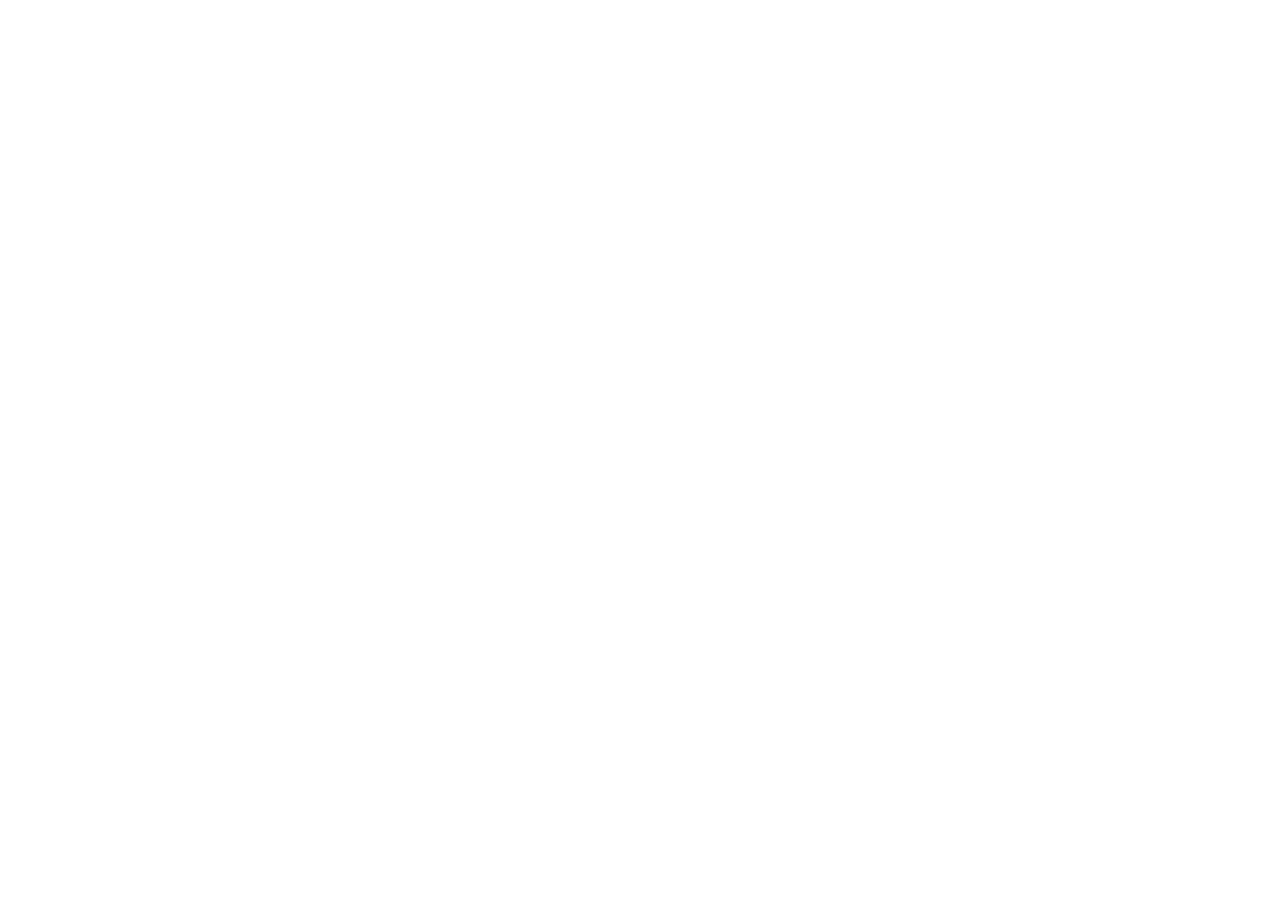
==== index.html @ 4b71309e "Démarrage html" ====
<!doctype html>
<html lang="fr">
<head>
<meta charset="utf-8">
<meta name="viewport" content="width=device-width, initial-scale=1.0">

<!--Titre de la page-->
<title>Ohmyfood!</title>

<!--déclaration du CDN-->
<link rel="stylesheet" href="https://use.fontawesome.com/releases/v5.15.3/css/all.css"
    integrity="sha384-SZXxX4whJ79/gErwcOYf+zWLeJdY/qpuqC4cAa9rOGUstPomtqpuNWT9wdPEn2fk" crossorigin="anonymous" />

    <!--déclaration police Shrikhand-->
<link href="https://fonts.googleapis.com/css2?family=Roboto:wght@300;400;500&family=Shrikhand&display=swap" rel="stylesheet">

<!--déclaration police Roboto-->
<link href="https://fonts.googleapis.com/css2?family=Roboto:ital,wght@0,100;0,300;0,400;0,500;0,700;1,100;1,300;1,400;1,500&display=swap" rel="stylesheet">

<!--Ajout du kit fontawesome-->
<script src="https://kit.fontawesome.com/ab2b8edbb2.js" crossorigin="anonymous"></script>


<link rel="stylesheet" href="css/style.css" />

</head>
	

<body>

</body>

</html>
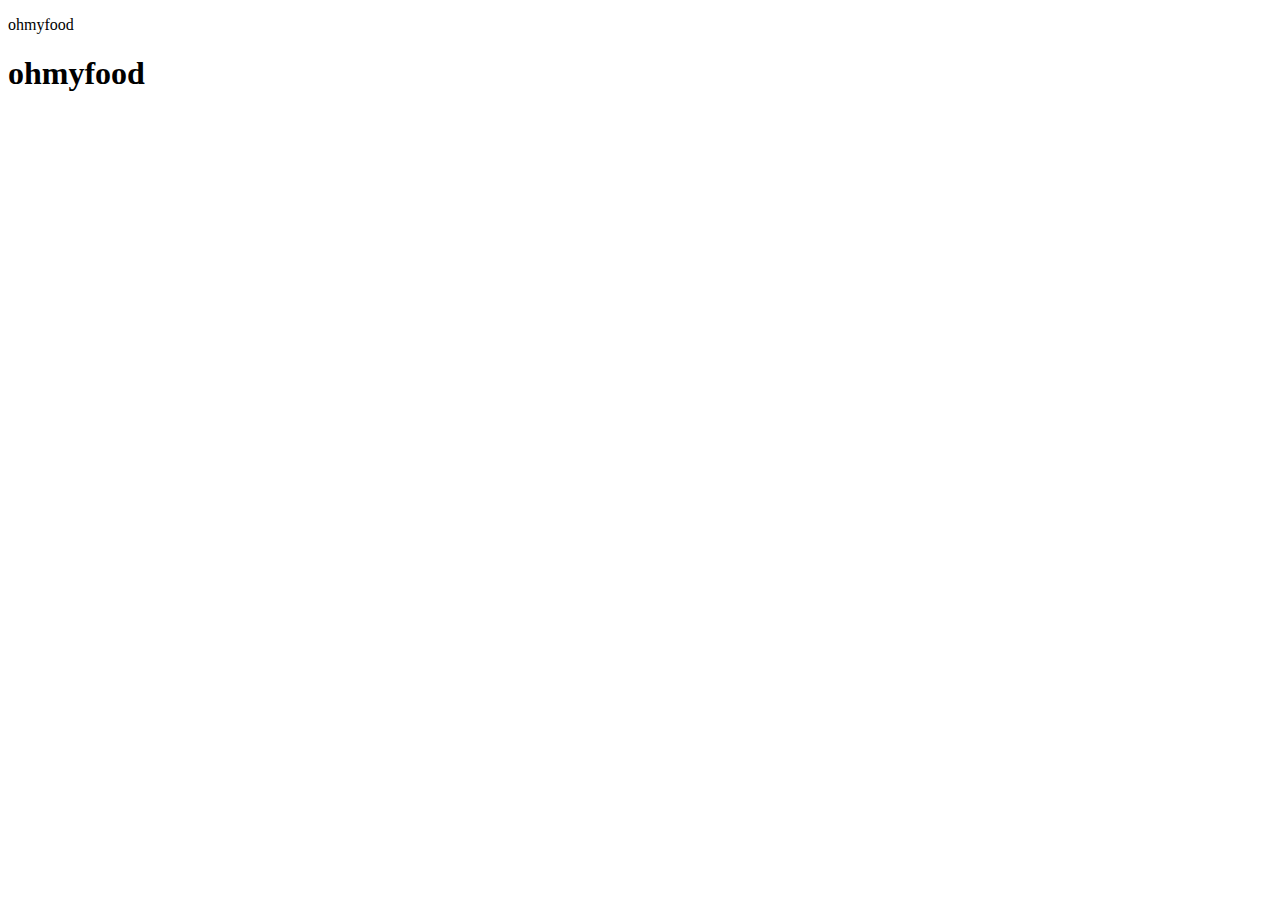
==== commit 7d02a4a9: "Mise en place loader" ====
--- a/index.html
+++ b/index.html
@@ -28,6 +28,23 @@
 
 <body>
 
+    <div class="loading">
+        <div class="loading__spinner">
+            <p class=loading__spinner__title>ohmyfood</p>
+            <div class="loading__spinner__ball">
+              <div class="loading__spinner__ball__item loading__spinner__ball__item_primaryColor"></div>
+              <div class="loading__spinner__ball__item loading__spinner__ball__item_secondaryColor"></div>
+              <div class="loading__spinner__ball__item loading__spinner__ball__item_tertiaryColor"></div>
+          </div>
+          <i class="fas fa-utensils loading__spinner__icon"></i>
+        </div>
+    </div>
+        
+    
+            <header>
+                <h1 class="header__title">ohmyfood</h1>         
+            </header> 
+
 </body>
 
 </html>
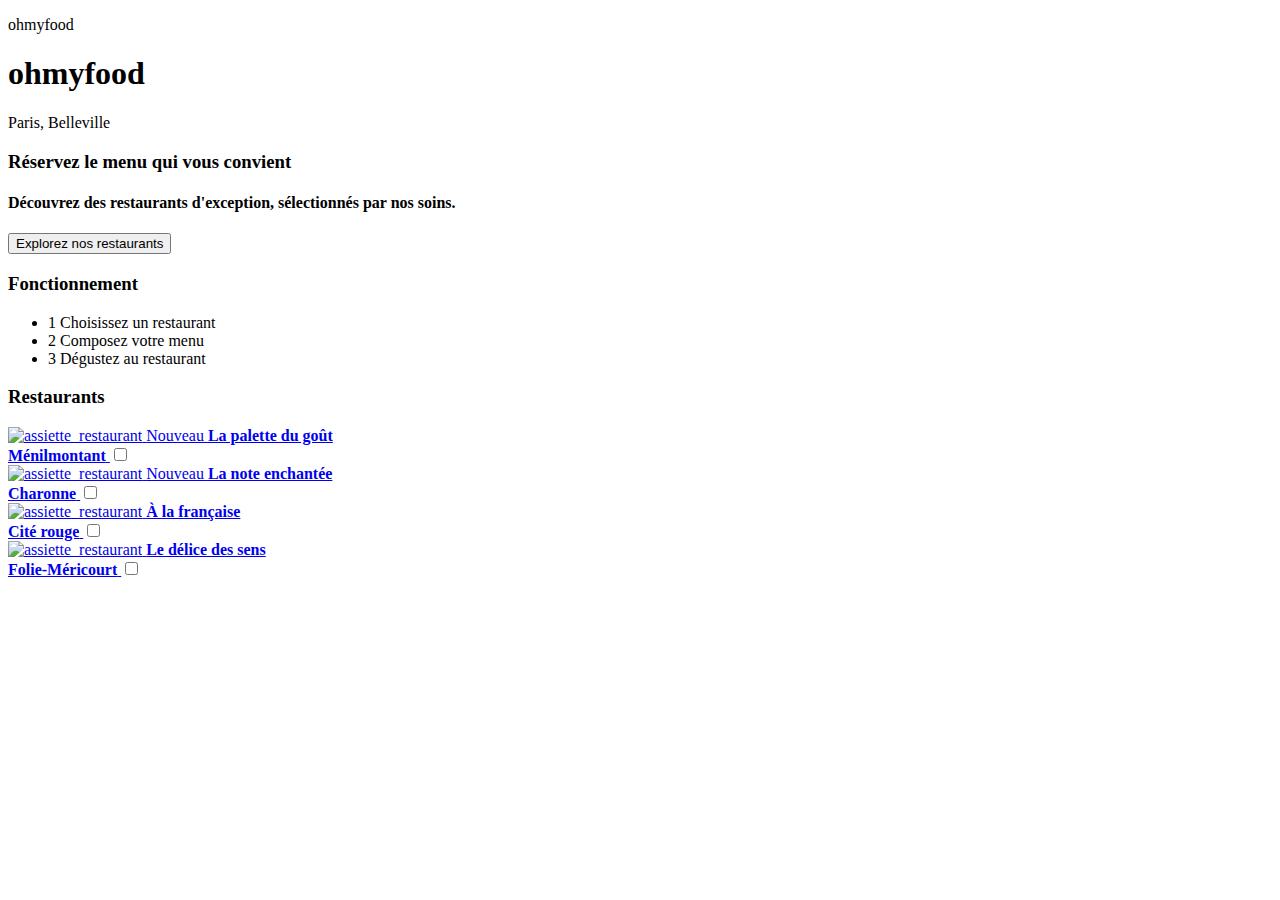
==== commit 148dd74d: "Mise en place du main avec photos, textes..." ====
--- a/index.html
+++ b/index.html
@@ -41,9 +41,114 @@
     </div>
         
     
-            <header>
-                <h1 class="header__title">ohmyfood</h1>         
-            </header> 
+    <header>
+    <h1 class="header__title">ohmyfood</h1>         
+        </header> 
+
+        <main class="LoaderStart">
+            <section class="concept">
+                <div class="location">
+                    <p><span class="icon fas fa-map-marker-alt"></span>Paris, Belleville</p>
+                </div>
+                <h3 class="concept-title">Réservez le menu qui vous convient</h3>
+                <h4 class="concept-description lighter">Découvrez des restaurants d'exception, sélectionnés par nos soins.</h4>
+                <button aria-pressed="false" class="btn" title="Trouvez des restaurants sur la carte">
+                    Explorez nos restaurants
+                </button>
+            </section>
+    
+            <section class="process">
+                <h3>Fonctionnement</h3>
+                <ul class="actions-list">
+                    <li class="item">
+                        <span class="step">1</span>
+                        <span class="icon fas fa-mobile-alt"></span>
+                        <span class="label">Choisissez un restaurant</span>
+                    </li>
+                    <li class="item">
+                        <span class="step">2</span>
+                        <span class="icon fas fa-list-ul"></span>
+                        <span class="label">Composez votre menu</span>
+                    </li>
+                    <li class="item">
+                        <span class="step">3</span>
+                        <span class="icon fas fa-store"></span>
+                        <span class="label">Dégustez au restaurant</span>
+                    </li>
+                </ul>
+            </section>
+    
+            <section class="restaurants">
+                <h3>Restaurants</h3>
+                <div class="menu">
+                    <a href="menu_la_palette_du_gout.html">
+                        <img class="photo" src="img/restaurants/jay-wennington-N_Y88TWmGwA-unsplash.jpg" alt="assiette_restaurant">
+                        <span class="promo">
+                            Nouveau
+                        </span>
+                        <strong class="menu-titre">
+                            La palette du goût<br>
+                            <span class="lighter">Ménilmontant</span>
+                        </strong>
+                    </a>
+                    <label class="checkbox-like">
+                        <input type="checkbox"/>
+                        <span class="far fa-heart unchecked"></span>
+                        <span class="fas fa-heart checked"></span>
+                    </label>
+                </div>
+    
+                <div class="menu">
+                    <a href="menu_la_note_enchantee.html">
+                        <img class="photo" src="img/restaurants/stil-u2Lp8tXIcjw-unsplash.jpg" alt="assiette_restaurant">
+                        <span class="promo">
+                            Nouveau
+                        </span>
+                        <strong class="menu-titre">
+                            La note enchantée<br>
+                            <span class="lighter">Charonne</span>
+                        </strong>
+                    </a>
+                    <label class="checkbox-like">
+                        <input type="checkbox"/>
+                        <span class="far fa-heart unchecked"></span>
+                        <span class="fas fa-heart checked"></span>
+                    </label>
+                </div>
+    
+                <div class="menu">
+                    <a href="menu_a_la_francaise.html">
+                        <img class="photo" src="img/restaurants/toa-heftiba-DQKerTsQwi0-unsplash.jpg" alt="assiette_restaurant">
+                        <strong class="menu-titre">
+                            À la française<br>
+                            <span class="lighter">Cité rouge</span>
+                        </strong>
+                    </a>
+                    <label class="checkbox-like">
+                        <input type="checkbox"/>
+                        <span class="far fa-heart unchecked"></span>
+                        <span class="fas fa-heart checked"></span>
+                    </label>
+                </div>
+    
+                <div class="menu">
+                    <a href="menu_le_delice_des_sens.html">
+                        <img class="photo" src="img/restaurants/louis-hansel-shotsoflouis-qNBGVyOCY8Q-unsplash.jpg" alt="assiette_restaurant">
+                        <strong class="menu-titre">
+                            Le délice des sens<br>
+                            <span class="lighter">Folie-Méricourt</span>
+                        </strong>
+                    </a>
+                    <label class="checkbox-like">
+                        <input type="checkbox"/>
+                        <span class="far fa-heart unchecked"></span>
+                        <span class="fas fa-heart checked"></span>
+                    </label>
+                </div>
+            </section>
+        </main>    
+
+
 
 </body>
 
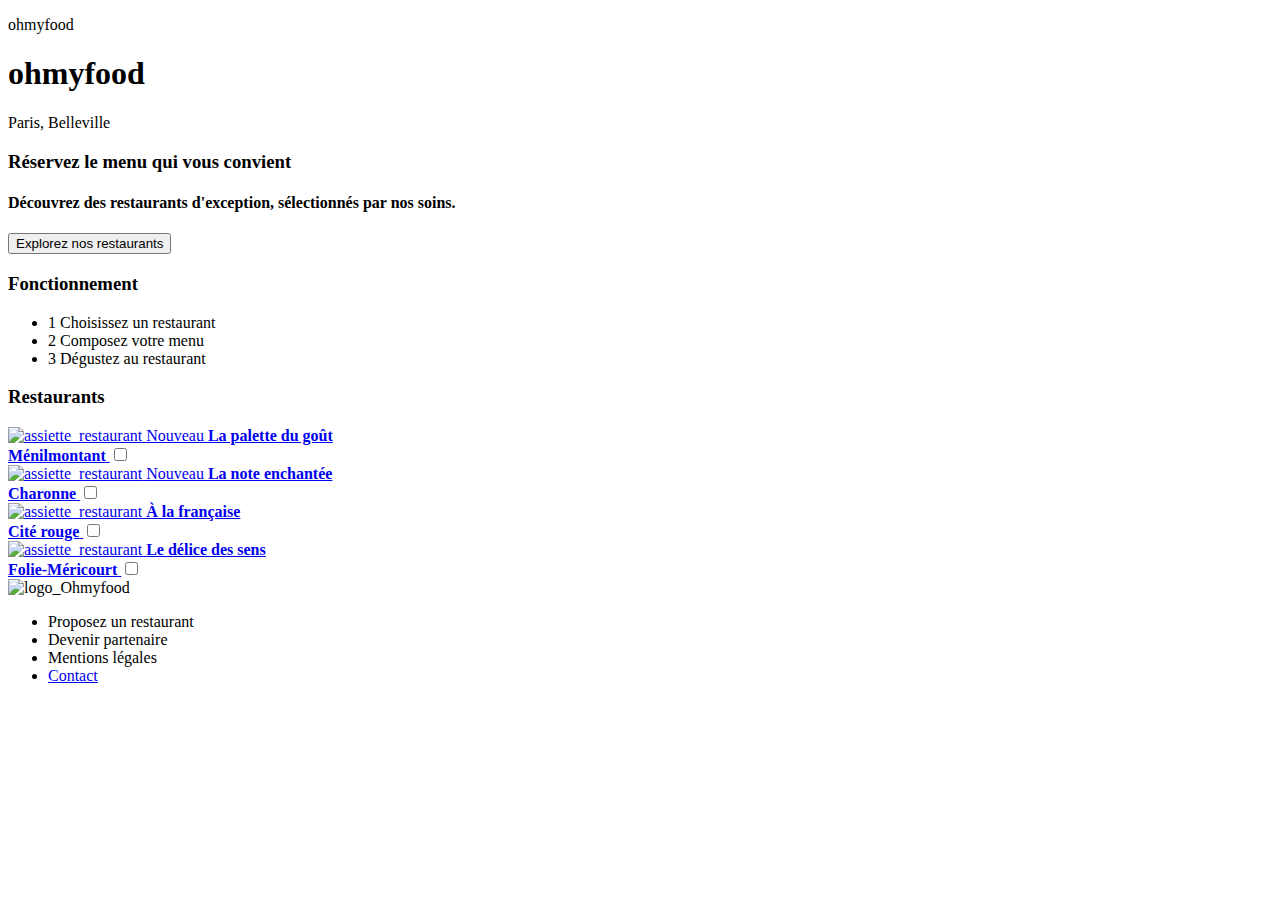
==== commit f486598e: "Mise en place du footer" ====
--- a/index.html
+++ b/index.html
@@ -148,7 +148,15 @@
             </section>
         </main>    
 
-
+        <footer class="LoaderStart">
+            <img class="logo" src="img/logo/ohmyfood.png" alt="logo_Ohmyfood"/>
+            <ul class="footer-link">
+                <li class="item"><i class="icon fas fa-utensils"></i> Proposez un restaurant</li>
+                <li class="item"><i class="icon fas fa-hands-helping"></i>Devenir partenaire</li>
+                <li class="item">Mentions légales</li>
+                <li class="item"><a href="mailto:nous@ohmyfood.fr">Contact</a></li>
+            </ul>
+        </footer>
 
 </body>
 
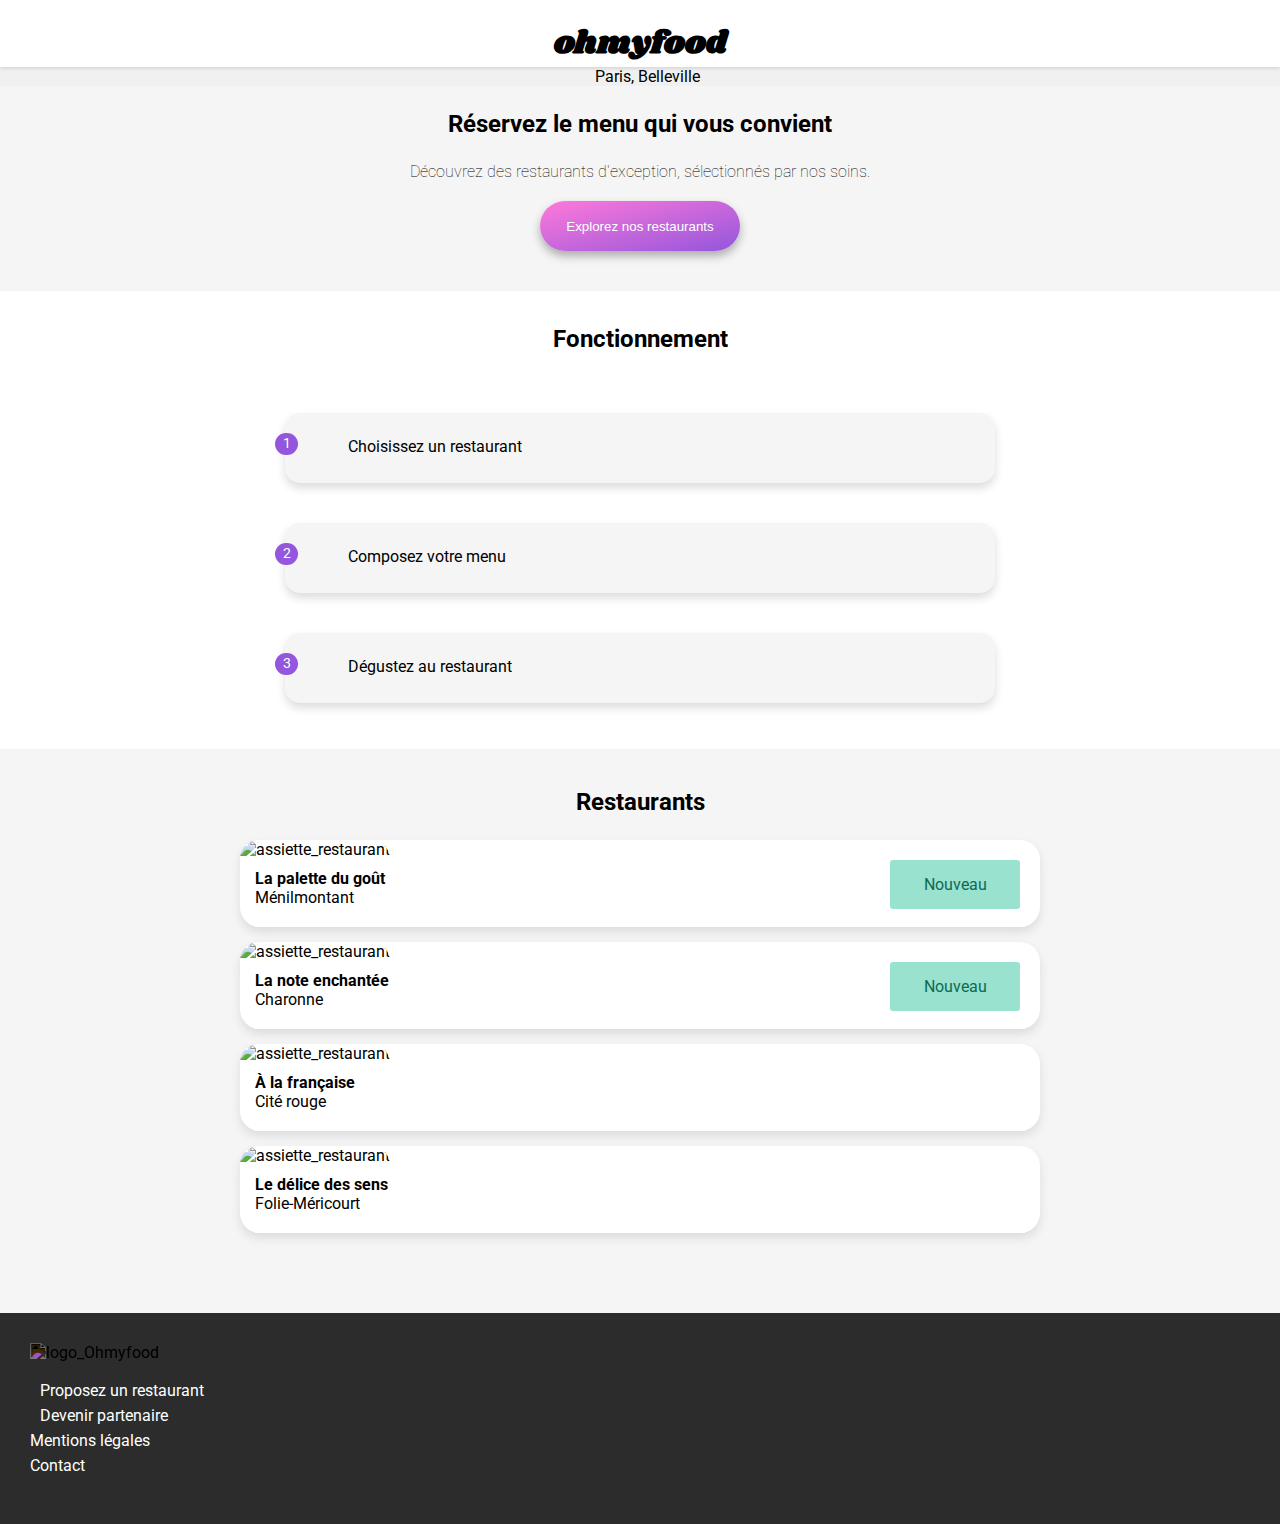
==== commit 9c718fc0: "Refonte de l'animation du "J'aime"" ====
--- a/index.html
+++ b/index.html
@@ -92,10 +92,8 @@
                         </strong>
                     </a>
                     <label class="checkbox-like">
-                        <input type="checkbox"/>
-                        <span class="far fa-heart unchecked"></span>
-                        <span class="fas fa-heart checked"></span>
-                    </label>
+                        <span class="far fa-heart"></span>
+                        </label>
                 </div>
     
                 <div class="menu">
@@ -110,10 +108,8 @@
                         </strong>
                     </a>
                     <label class="checkbox-like">
-                        <input type="checkbox"/>
-                        <span class="far fa-heart unchecked"></span>
-                        <span class="fas fa-heart checked"></span>
-                    </label>
+                        <span class="far fa-heart"></span>
+                        </label>
                 </div>
     
                 <div class="menu">
@@ -125,10 +121,8 @@
                         </strong>
                     </a>
                     <label class="checkbox-like">
-                        <input type="checkbox"/>
-                        <span class="far fa-heart unchecked"></span>
-                        <span class="fas fa-heart checked"></span>
-                    </label>
+                        <span class="far fa-heart"></span>
+                        </label>
                 </div>
     
                 <div class="menu">
@@ -140,10 +134,8 @@
                         </strong>
                     </a>
                     <label class="checkbox-like">
-                        <input type="checkbox"/>
-                        <span class="far fa-heart unchecked"></span>
-                        <span class="fas fa-heart checked"></span>
-                    </label>
+                        <span class="far fa-heart"></span>
+                        </label>
                 </div>
             </section>
         </main>    
--- a/css/style.css
+++ b/css/style.css
@@ -0,0 +1,594 @@
+body {
+    margin: 0;
+    padding: 0;
+    font-family: "Roboto", sans-serif;
+    font-size: 16px;
+  }
+
+   /*  Polices, tailles et marges de h1 à h4  */
+h1 {
+    font-family: "Shrikhand", cursive;
+    text-align: center;
+    margin: 20px 0 auto;
+  }
+  
+  h2 {
+    font-family: "Shrikhand", cursive;
+    text-align: center;
+  }
+  
+  h3 {
+    font-size: 1.5em;
+  }
+  
+  h4, p {
+    margin: 0;
+  }
+
+  /*  Caractéristiques du header  */
+header {
+    position: relative;
+    display: flex;
+    justify-content: center;
+    box-shadow: 0 2px 3px 0 rgba(0, 0, 0, 0.1);
+  }
+
+  .bouton_retour
+  {margin-left: -100px;
+  margin-top: 30px;
+font-size: 1.6em;
+}
+
+  /*  Caractéristiques du footer  */
+footer {
+    position: relative;
+    padding: 30px;
+    color: #ffffff;
+    background-color: #2c2c2c;
+  }
+  footer .footer-link {
+    padding-left: 0;
+    list-style-type: none;
+    line-height: 25px;
+    cursor: default;
+  }
+  footer .footer-link .item .icon {
+    margin-right: 10px;
+  }
+  footer .footer-link .item a {
+    color: #ffffff;
+    text-decoration: none;
+  }
+  
+  .logo {
+    width: 100px;
+    filter: invert(100%);
+  }
+
+  /*  Caractéristiques de la partie main  */
+main {
+    display: flex;
+    flex-direction: column;
+    padding-bottom: 50px;
+    background-color: whitesmoke;
+  }
+
+  /*  Partie main avec section concept  */
+.concept {
+    padding-bottom: 20px;
+    background-color: whitesmoke;
+    text-align: center;
+  }
+  
+  .location {
+    background-color: #f0f0f0;
+  }
+  
+  .location .icon {
+    padding: 15px 15px 15px 0;
+  }
+  
+  .concept-title {
+    padding: 0 40px;
+  }
+  
+  .concept-description {
+    padding: 0 30px;
+  }
+  
+  .lighter {
+    font-weight: lighter;
+  }
+
+  /*  Partie main avec section process  */
+.process {
+    padding: 10px;
+    background-color: #fff;
+  }
+  
+  .actions-list {
+    display: flex;
+    flex-direction: column;
+    list-style-type: none;
+    padding: 0;
+  }
+  
+  .actions-list .item {
+    position: relative;
+    padding: 1em 0.7em;
+    padding: 20px 13px 0 13px;
+    margin: 20px 10px;
+    height: 50px;
+    text-align: left;
+    background-color: whitesmoke;
+    border-radius: 15px;
+    box-shadow: 0px 5px 10px 0px gainsboro;
+    
+  }
+  
+  .actions-list .item:hover {
+    background-color: rgba(147, 86, 220, 0.1);
+    cursor: default;
+  }
+  
+  .actions-list .item:hover .icon {
+    color: #9356DC;
+  }
+  
+  .actions-list .icon {
+    margin: 0 25px;
+    font-size: 20px;
+    color: #646464;
+  }
+  
+  .step {
+    position: absolute;
+    left: -10px;
+    padding-top: 2px;
+    width: 23px;
+    height: 20px;
+    border-radius: 50px;
+    text-align: center;
+    font-size: 0.9em;
+    color: #fff;
+    background-color: #9356DC;
+  }
+
+  /*  Partie main avec section restaurants  */
+.restaurants {
+    padding: 15px;
+    background-color: whitesmoke;
+  }
+  
+  .photo {
+    width: 100%;
+    border-radius: 20px 20px 0 0;
+  }
+  
+  .menu {
+    position: relative;
+    margin-bottom: 15px;
+    border-radius: 20px;
+    box-shadow: 0px 5px 10px 0px gainsboro;
+    background-color: #fff;
+  }
+  
+  .menu a {
+    color: #000;
+    text-decoration: none;
+  }
+  
+  .menu-titre {
+    display: flex;
+    flex-direction: column;
+    margin: 10px 15px 0;
+    padding-bottom: 20px;
+    background-color: #fff;
+    border-radius: 20px 20px 0 0;
+  }
+
+  /*  Partie main avec étiquette "Nouveau" sur photos (span class= promo)  */
+.promo {
+    position: absolute;
+    top: 20px;
+    right: 20px;
+    width: 100px;
+    padding: 15px;
+    color: #0c6b50;
+    background: #99E2D0;
+    border-radius: 3px;
+    text-align: center;
+  }
+
+/*  Page principale section intro  */
+.photopage {
+  position: relative;
+  width: 100%;
+}
+
+.intro {
+  position: relative;
+  background-color: whitesmoke;
+}
+
+.titreintro {
+  position: absolute;
+  bottom: 0;
+  display: flex;
+  justify-content: space-around;
+  width: 100%;
+  background-color: whitesmoke;
+  border-radius: 40px 40px 0 0;
+}
+
+/*  Page principale section des menus  */
+.title-underline {
+  border-bottom: 3px solid #99E2D0;
+  padding-bottom: 5px;
+}
+
+.menupage {
+  position: relative;
+  margin: 0px 15px 30px 15px;
+}
+
+  /*  Caractéristiques du loader  */
+
+.loading {
+    background: #F6F6F6;
+    background-size: cover;
+    position: absolute;
+    display: flex;
+    justify-content: center;
+    align-items: flex-start;
+    width: 100%;
+    height: 500%;
+    top: 0;
+    left: 0;
+    z-index: 2;
+    transform-origin: top;
+    transform: scale(0);
+    animation: loaderAppaer 3s;
+  }
+  .loading__spinner {
+    display: flex;
+    flex-direction: column;
+    justify-content: center;
+    align-items: center;
+    margin: 15rem;
+  }
+  .loading__spinner__title {
+    font-family: Shrikhand;
+    font-size: 3rem;
+    padding-bottom: 3rem;
+  }
+  .loading__spinner__ball {
+    width: 90px;
+    display: flex;
+    justify-content: space-between;
+    align-items: center;
+  }
+  .loading__spinner__ball__item {
+    width: 20px;
+    height: 20px;
+    border-radius: 50%;
+  }
+  .loading__spinner__ball__item_primaryColor {
+    background: #9356DC;
+  }
+  .loading__spinner__ball__item_secondaryColor {
+    background: #FF79DA;
+  }
+  .loading__spinner__ball__item_tertiaryColor {
+    background: #99e2d0;
+  }
+  .loading__spinner__ball__item:nth-child(1) {
+    animation: rebound 0.4s alternate infinite;
+  }
+  .loading__spinner__ball__item:nth-child(2) {
+    animation: rebound 0.4s 0.1s alternate infinite;
+  }
+  .loading__spinner__ball__item:nth-child(3) {
+    animation: rebound 0.4s 0.2s alternate infinite;
+  }
+  .loading__spinner__icon {
+    font-size: 2rem;
+    padding-top: 3rem;
+  }
+
+  /* Mise en place des keyframes pour le loader */
+
+  @keyframes loaderAppaer {
+    0% {
+      opacity: 1;
+      transform: scale(1);
+    }
+    60% {
+      opacity: 1;
+      transform: scale(1);
+    }
+    70% {
+      opacity: 1;
+      transform: scale(1);
+    }
+    90% {
+      opacity: 1;
+      transform: scale(1);
+    }
+    100% {
+      opacity: 0;
+      transform: scale(0);
+      display: none;
+    }
+  }
+  @keyframes rebound {
+    0% {
+      transform: translate3d(0, 10px, 0);
+    }
+    100% {
+      transform: translate3d(0, -20px, 0);
+    }
+  }
+
+  /*  Départ du loader animation page blanche */
+.LoaderStart {
+    animation: WhitePage 5s;
+    }
+
+    /*  Boutons "Explorez nos restaurants" */
+.btn {
+    color: #ffffff;
+    background: linear-gradient(to top left, #9356DC, #FF79DA);
+    box-shadow: 0 5px 10px 0 rgba(0, 0, 0, 0.3);
+    text-align: center;
+    padding: 10px;
+    border: none;
+    border-radius: 50px;
+    cursor: pointer;
+    width: 200px;
+    height: 50px;
+    margin: 20px auto;
+    transition: opacity 1s;
+  }
+  
+  .btn:hover {
+    opacity: 0.5;
+    box-shadow: 0 5px 10px 0 rgba(0, 0, 0, 0.4);
+  }
+
+  /*  Mise en place boutons "J'aime"  */
+    
+  .fa-heart:hover {
+    animation: heartFilling 1s forwards;
+  }
+
+  .checkbox-like {
+    position: absolute;
+    right: 20px;
+    bottom: 35px;
+    height: 25px;
+    font-size: 25px;
+    cursor: pointer;
+  }
+  
+  @keyframes heartFilling {
+    0% {
+      background: linear-gradient(0deg, #FF79DA, #9356DC 10%, white 0%);
+      -webkit-background-clip: text;
+      color: transparent;
+      font-weight: bold;
+    }
+    20% {
+      background: linear-gradient(0deg, #FF79DA, #9356DC 20%, white 10%);
+      -webkit-background-clip: text;
+      color: transparent;
+      font-weight: bold;
+    }
+    30% {
+      background: linear-gradient(0deg, #FF79DA, #9356DC 30%, white 20%);
+      -webkit-background-clip: text;
+      color: transparent;
+      font-weight: bold;
+    }
+    40% {
+      background: linear-gradient(0deg, #FF79DA, #9356DC 40%, white 30%);
+      -webkit-background-clip: text;
+      color: transparent;
+      font-weight: bold;
+    }
+    50% {
+      background: linear-gradient(0deg, #FF79DA, #9356DC 50%, white 40%);
+      -webkit-background-clip: text;
+      color: transparent;
+      font-weight: bold;
+    }
+    60% {
+      background: linear-gradient(0deg, #FF79DA, #9356DC 60%, white 50%);
+      -webkit-background-clip: text;
+      color: transparent;
+      font-weight: bold;
+    }
+    70% {
+      background: linear-gradient(0deg, #FF79DA, #9356DC 70%, white 60%);
+      -webkit-background-clip: text;
+      color: transparent;
+      font-weight: bold;
+    }
+    80% {
+      background: linear-gradient(0deg, #FF79DA, #9356DC 80%, white 70%);
+      -webkit-background-clip: text;
+      color: transparent;
+      font-weight: bold;
+    }
+    90% {
+      background: linear-gradient(0deg, #FF79DA, #9356DC 90%, white 80%);
+      -webkit-background-clip: text;
+      color: transparent;
+      font-weight: bold;
+    }
+    100% {
+      background: linear-gradient(0deg, #FF79DA, #9356DC 100%);
+      -webkit-background-clip: text;
+      color: transparent;
+      font-weight: bold;
+    }
+  }
+  
+  
+
+  /*  Boutons plats  */
+.ellipse {
+  overflow: hidden;
+ text-overflow: ellipsis;
+  white-space: nowrap;
+  flex-grow: 1;
+  margin: 20px 0 0 10px;
+}
+
+.title-sup {
+  font-weight: normal;
+}
+
+.prix {
+  padding: 38px 15px 0 15px;
+  font-weight: bold;
+}
+
+.btn-dish {
+  display: flex;
+  justify-content: space-between;
+  overflow: hidden;
+  cursor: pointer;
+  background-color: #fff;
+  border-radius: 15px;
+  box-shadow: 0px 5px 10px 0px gainsboro;
+  margin-top: 20px;
+  height: 70px;
+}
+
+.box {
+  overflow: hidden;
+  text-align: center;
+  background: #99E2D0;
+  width: 0;
+  align-items: center;
+  transition: width 1s;
+  padding-top: 25px;
+}
+
+.check {
+  display: inline-block;
+  margin: auto;
+  color: #fff;
+  font-size: 25px;
+  transform: rotate(360deg);
+  transition: transform 500ms;
+  
+}
+
+.btn-dish:hover .box {
+  width: 70px;
+}
+
+.btn-dish:hover .box > .check {
+transform: rotate(0deg);
+}
+
+  /* Boutons sélection  */
+.up {
+animation: fadein 1s;
+}
+
+.up--1 {
+animation-delay: 50ms;
+animation-fill-mode: forwards;
+  opacity: 0;
+}
+
+.up--2 {
+animation-delay: 150ms;
+animation-fill-mode: forwards;
+  opacity: 0;
+}
+
+.up--3 {
+animation-delay: 300ms;
+animation-fill-mode: forwards;
+  opacity: 0;
+}
+
+.up--4 {
+animation-delay: 450ms;
+animation-fill-mode: forwards;
+  opacity: 0;
+}
+
+
+
+@keyframes fadein {
+  from {
+    transform: translateY(20px);
+    opacity: 0;
+  }
+  to {
+    transform: translateY(0);
+    opacity: 1;
+  }
+}
+
+  /* Partie Responsive */
+  /* Pour le body */
+
+@media all and (min-width: 800px) {
+
+    body {
+		width: auto;
+		display: flex;
+		flex-direction: column;
+		margin: 0;
+		padding: 0;
+	}
+
+    .process, .restaurants, .intro, .menupage {
+		display: flex;
+		flex-direction: column;
+		align-items: center;
+	}
+
+  /*  Accueil  */
+.actions-list {
+    width: 730px;
+}
+
+.menu {
+  width: 800px;
+}
+
+/* Pages  */
+.intro, .menupage {
+    width: 834px;
+}
+
+.container {
+  align-items: center;
+}
+
+/*  Boutons pour sélection de plats  */
+.btn-dish {
+    width: 95%;
+}
+}
+
+.title-dish {
+    width: 95%;
+  }
+
+@media all and (max-width: 400px) {
+
+.title-sup {
+    font-size: 14px;
+}
+.menupage {
+    margin: 0px 10px 30px 10px;
+}
+}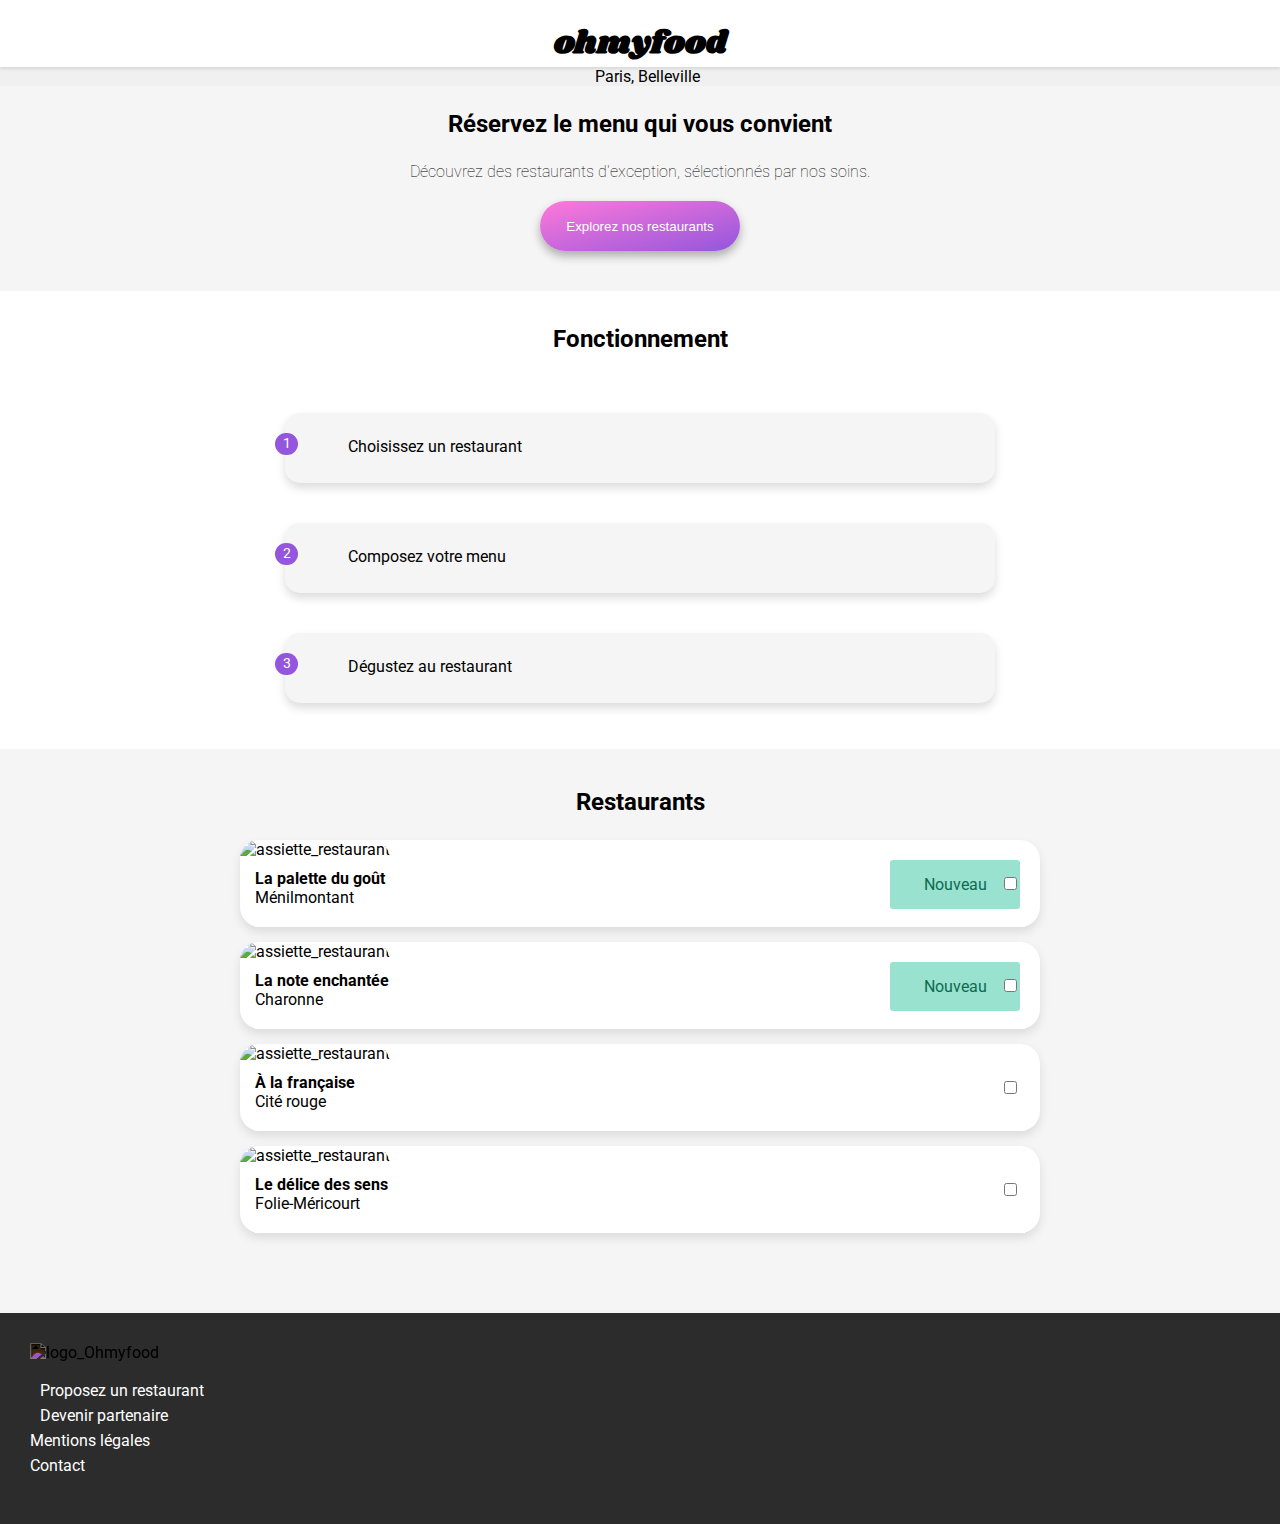
==== commit d89cd525: "Rajout au clic d'un remplissage du like" ====
--- a/index.html
+++ b/index.html
@@ -45,7 +45,7 @@
     <h1 class="header__title">ohmyfood</h1>         
         </header> 
 
-        <main class="LoaderStart">
+        <main>
             <section class="concept">
                 <div class="location">
                     <p><span class="icon fas fa-map-marker-alt"></span>Paris, Belleville</p>
@@ -92,7 +92,9 @@
                         </strong>
                     </a>
                     <label class="checkbox-like">
-                        <span class="far fa-heart"></span>
+                        <input type="checkbox"/>
+                        <span class="far fa-heart unchecked"></span>
+                        <span class="fas fa-heart checked"></span>
                         </label>
                 </div>
     
@@ -108,7 +110,9 @@
                         </strong>
                     </a>
                     <label class="checkbox-like">
-                        <span class="far fa-heart"></span>
+                        <input type="checkbox"/>
+                        <span class="far fa-heart unchecked"></span>
+                        <span class="fas fa-heart checked"></span>
                         </label>
                 </div>
     
@@ -121,7 +125,9 @@
                         </strong>
                     </a>
                     <label class="checkbox-like">
-                        <span class="far fa-heart"></span>
+                        <input type="checkbox"/>
+                        <span class="far fa-heart unchecked"></span>
+                        <span class="fas fa-heart checked"></span>
                         </label>
                 </div>
     
@@ -134,13 +140,15 @@
                         </strong>
                     </a>
                     <label class="checkbox-like">
-                        <span class="far fa-heart"></span>
+                        <input type="checkbox"/>
+                        <span class="far fa-heart unchecked"></span>
+                        <span class="fas fa-heart checked"></span>
                         </label>
                 </div>
             </section>
         </main>    
 
-        <footer class="LoaderStart">
+        <footer>
             <img class="logo" src="img/logo/ohmyfood.png" alt="logo_Ohmyfood"/>
             <ul class="footer-link">
                 <li class="item"><i class="icon fas fa-utensils"></i> Proposez un restaurant</li>
--- a/css/style.css
+++ b/css/style.css
@@ -37,6 +37,7 @@
   {margin-left: -100px;
   margin-top: 30px;
 font-size: 1.6em;
+color: #000;
 }
 
   /*  Caractéristiques du footer  */
@@ -330,12 +331,7 @@
     }
   }
 
-  /*  Départ du loader animation page blanche */
-.LoaderStart {
-    animation: WhitePage 5s;
-    }
-
-    /*  Boutons "Explorez nos restaurants" */
+  /*  Boutons "Explorez nos restaurants" */
 .btn {
     color: #ffffff;
     background: linear-gradient(to top left, #9356DC, #FF79DA);
@@ -371,6 +367,11 @@
     cursor: pointer;
   }
   
+  .checkbox-like.checkbox-like--position {
+    position: initial;
+    margin-top: 25px;
+  }
+  
   @keyframes heartFilling {
     0% {
       background: linear-gradient(0deg, #FF79DA, #9356DC 10%, white 0%);
